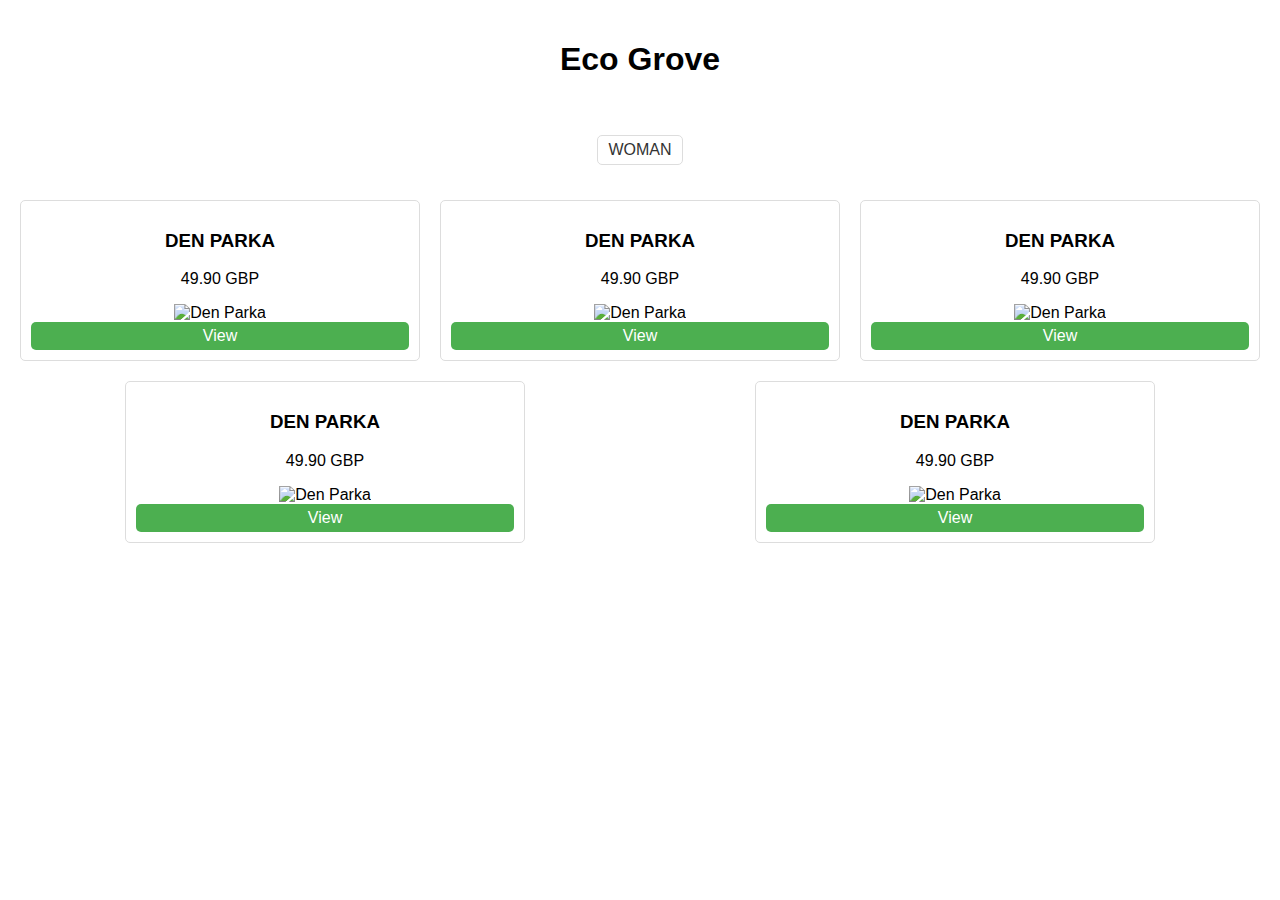
==== kids.html @ e875d300 "Initial commit" ====
<!DOCTYPE html>
<html lang="en">
<head>
  <meta charset="UTF-8">
  <meta name="viewport" content="width=device-width, initial-scale=1.0">
  <link rel="stylesheet" href="styles.css">
  <title>Eco Grove</title>
</head>
<body>
  <header>
    <h1>Eco Grove</h1>
  </header>
 
  <main>
    <section id="categories">
      <!-- Categories list -->
      <a href="#" class="category-item">WOMAN</a>
      <!-- ... -->
    </section>
    <section id="products">
      <!-- Products list -->
      <article class="product-item">
        <h3>DEN PARKA</h3>
        <p>49.90 GBP</p>
        <img src="https://i.pinimg.com/236x/d0/98/15/d098159f019bf116d5ab4426d6d83ee5.jpg" alt="Den Parka">
        <a href="#" class="view-product-btn">View</a>

      </article>
      <article class="product-item">
        <h3>DEN PARKA</h3>
        <p>49.90 GBP</p>
        <img src="https://i.pinimg.com/236x/51/65/5d/51655dc1fa09586d8d44a6e38a716404.jpg" alt="Den Parka">
        <a href="#" class="view-product-btn">View</a>

      </article>

    </article>
    <article class="product-item">
      <h3>DEN PARKA</h3>
      <p>49.90 GBP</p>
      <img src="https://i.pinimg.com/236x/68/7d/f0/687df08c8be138a08e5ebc0eee28a3f0.jpg" alt="Den Parka">
      <a href="#" class="view-product-btn">View</a>

    </article>

    <article class="product-item">
      <h3>DEN PARKA</h3>
      <p>49.90 GBP</p>
      <img src="https://i.pinimg.com/236x/52/c9/63/52c963fa98f5335a1de07a0257089e0a.jpg" alt="Den Parka">
      <a href="#" class="view-product-btn">View</a>

    </article>
      <!-- ... -->

      <article class="product-item">
        <h3>DEN PARKA</h3>
        <p>49.90 GBP</p>
        <img src="https://i.pinimg.com/236x/23/83/aa/2383aa9b8d7695d225b61c2d5251635c.jpg" alt="Den Parka">
        <a href="#" class="view-product-btn">View</a>
  
      </article>
    </section>
  </main>
  <script src="scripts.js"></script>
</body>
</html>
---- styles.css ----
body {
  font-family: Arial, sans-serif;
}
header {
  text-align: center;
  padding: 20px;
}
nav {
  display: flex;
  justify-content: space-around;
  padding: 10px;
  background-color: #ddd;
}
#categories {
  display: flex;
  flex-wrap: wrap;
  justify-content: space-around;
  padding: 10px;
}
.category-item {
  padding: 5px 10px;
  margin: 5px;
  border: 1px solid #ddd;
  border-radius: 5px;
  text-decoration: none;
  color: #333;
}
#products {
  display: flex;
  flex-wrap: wrap;
  justify-content: space-around;
  padding: 10px;
}
.product-item {
  width: 30%;
  padding: 10px;
  margin: 10px;
  border: 1px solid #ddd;
  border-radius: 5px;
  text-align: center;
}
.view-product-btn {
  display: block;
  margin: 0 auto;
  padding: 5px 10px;
  background-color: #4CAF50;
  color: white;
  text-decoration: none;
  border-radius: 5px;
  margin-top: 10px;
}


/* styles.css */

body, html {
  margin: 0;
  padding: 0;
}

/* Full-screen image */
article.product-item1{
  position: relative;
  top: 30%;
  left: 0;
  width: 100%;
  height: 90%;
  overflow: hidden;
}

/* Ensure the image covers the entire area */
article.product-item1 img {
  width: 100%;
  height: 100%;
  object-fit: cover;
}
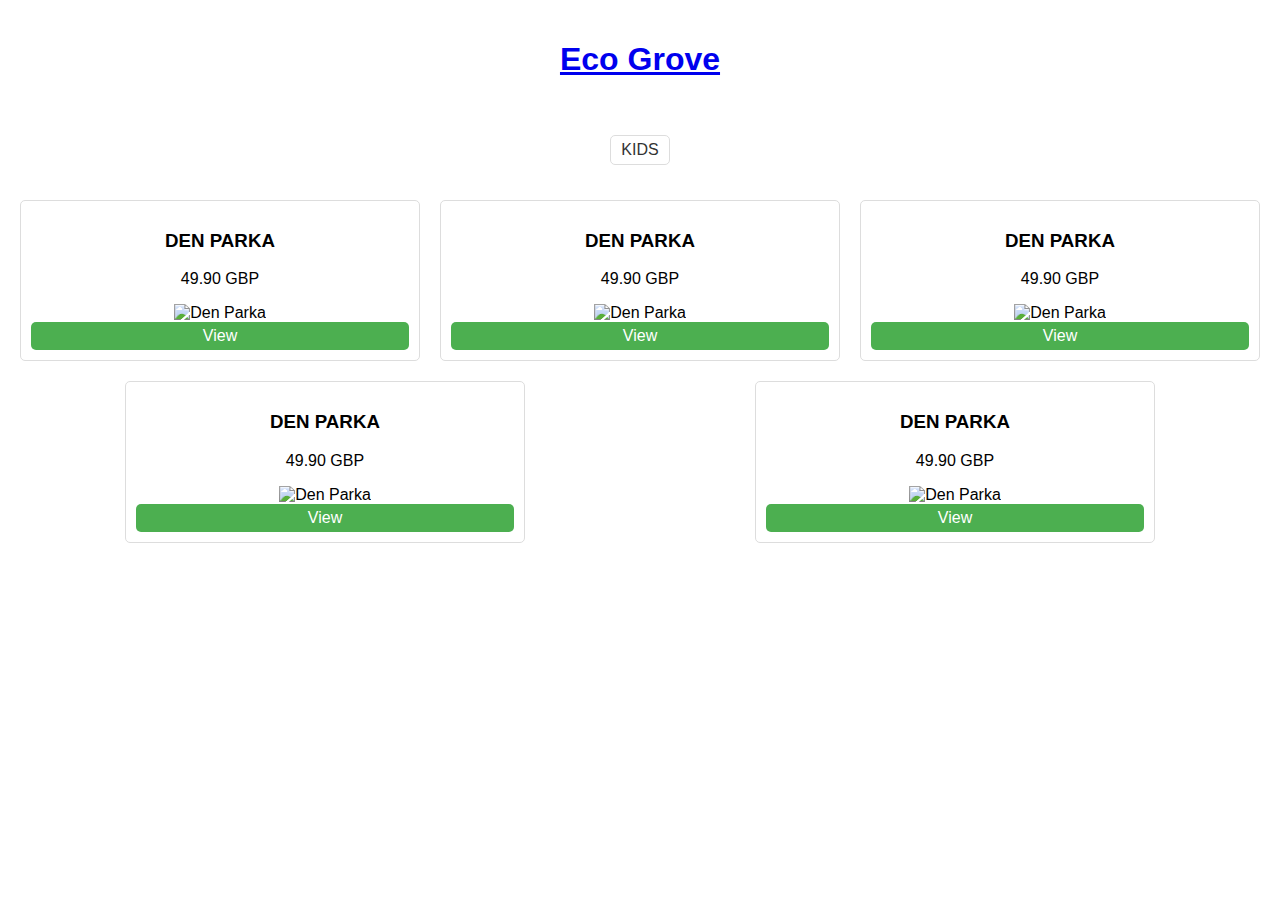
==== commit d1bed9ce: "Nav Changed" ====
--- a/kids.html
+++ b/kids.html
@@ -8,13 +8,13 @@
 </head>
 <body>
   <header>
-    <h1>Eco Grove</h1>
+    <h1><a href="index.html">Eco Grove</a></h1> <!-- Link to the home page -->
   </header>
  
   <main>
     <section id="categories">
       <!-- Categories list -->
-      <a href="#" class="category-item">WOMAN</a>
+      <a href="#" class="category-item">KIDS</a>
       <!-- ... -->
     </section>
     <section id="products">
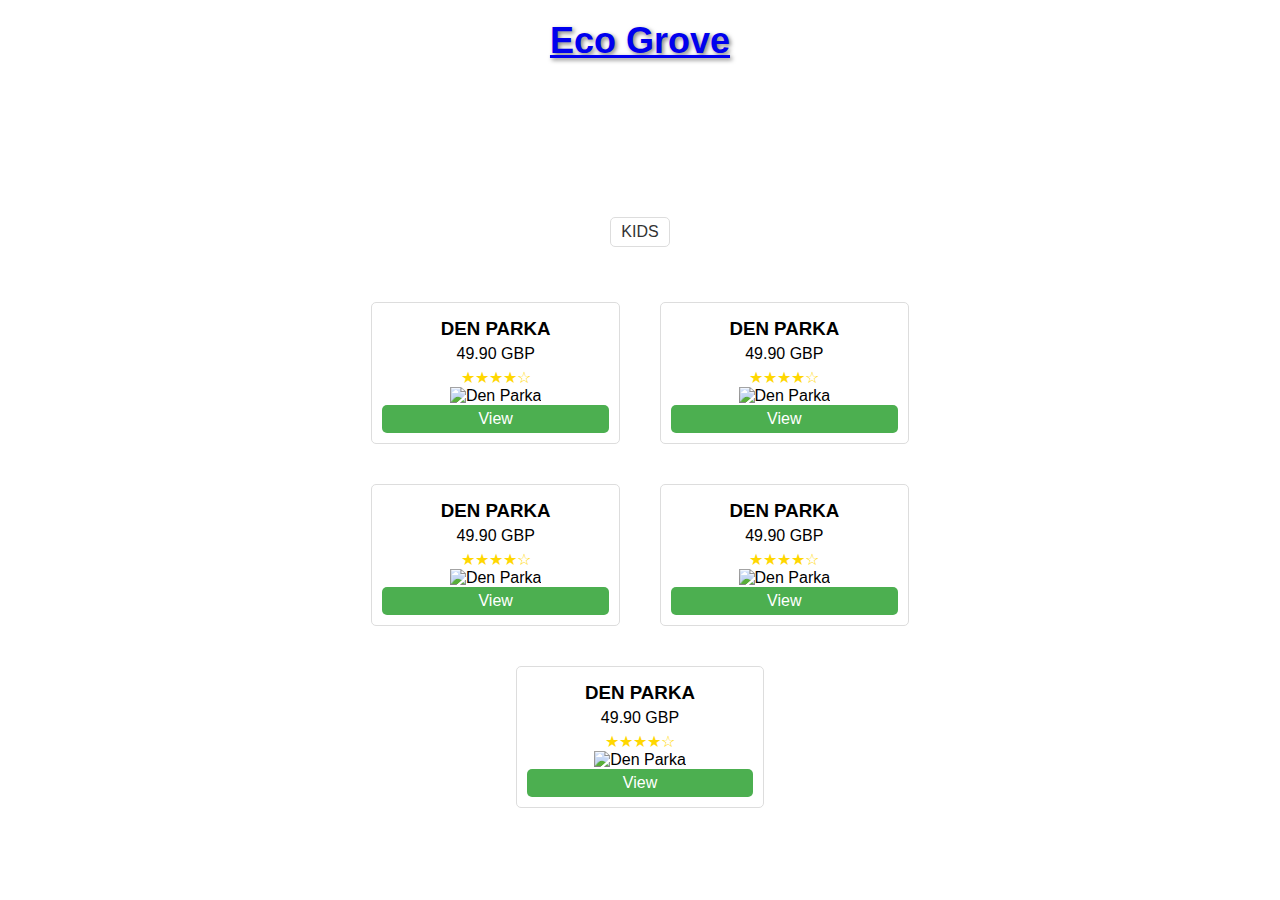
==== commit ed855bea: "Sign in button" ====
--- a/kids.html
+++ b/kids.html
@@ -5,6 +5,84 @@
   <meta name="viewport" content="width=device-width, initial-scale=1.0">
   <link rel="stylesheet" href="styles.css">
   <title>Eco Grove</title>
+  <style>
+    /* Resetting default margin and padding */
+    body, html {
+        margin: 0;
+        padding: 0;
+    }
+
+    /* Header styles */
+    #header {
+      position: fixed;
+      top: 0;
+      left: 0;
+      width: 100%;
+      padding: 20px 0;
+      text-align: center;
+      background-color: rgba(255, 255, 255, 0.8); /* Transparent background with 80% opacity */
+      z-index: 1000; /* Ensure header is on top of other content */
+      transition: background-color 0.3s; /* Smooth transition for background color */
+  }
+  
+  #header.opaque {
+      background-color: #ffffff; /* Opaque white background */
+  }
+  
+  #header h1 {
+      margin: 0;
+      font-size: 24px;
+  }
+
+h1 {
+  margin: 0; /* Remove default margin */
+  font-size: 36px; /* Larger font size */
+  text-shadow: 2px 2px 4px rgba(0, 0, 0, 0.5); /* Text shadow for depth */
+}
+
+    /* Main section styles */
+    main {
+
+      margin-top: 100px; /* Adjust margin to accommodate fixed header */
+        display: flex; /* Use flexbox for layout */
+        flex-direction: column; /* Arrange items vertically */
+        align-items: center; /* Center items horizontally */
+        padding: 20px 0; /* Add some padding */
+    }
+
+    /* Product section styles */
+    #products {
+      padding: 20px;
+        display: flex; /* Use flexbox for layout */
+        flex-wrap: wrap; /* Allow items to wrap */
+        justify-content: center; /* Center items horizontally */
+        max-width: 800px; /* Limit width of product section */
+        margin: 0 auto; /* Center product section */
+    }
+
+    /* Product item styles */
+    .product-item {
+        margin: 20px; /* Add some space between product items */
+        padding: 10px; /* Add padding */
+        border: 1px solid #ddd; /* Add border */
+        border-radius: 5px; /* Add border radius */
+        width: calc(33.33% - 40px); /* Set width of product item (33.33% of container width minus margins) */
+        text-align: center; /* Center align text */
+    }
+
+    .product-item img {
+        max-width: 100%; /* Ensure image doesn't exceed container width */
+        height: auto; /* Maintain aspect ratio */
+    }
+
+    .product-item h3, .product-item p {
+        margin: 5px 0; /* Add some space between text elements */
+    }
+
+    .product-item .ratings {
+        color: gold; /* Color for rating stars */
+    }
+  </style>
 </head>
 <body>
   <header>
@@ -22,6 +100,7 @@
       <article class="product-item">
         <h3>DEN PARKA</h3>
         <p>49.90 GBP</p>
+        <div class="ratings">★★★★☆</div> <!-- Ratings with stars -->
         <img src="https://i.pinimg.com/236x/d0/98/15/d098159f019bf116d5ab4426d6d83ee5.jpg" alt="Den Parka">
         <a href="#" class="view-product-btn">View</a>
 
@@ -29,6 +108,7 @@
       <article class="product-item">
         <h3>DEN PARKA</h3>
         <p>49.90 GBP</p>
+        <div class="ratings">★★★★☆</div> <!-- Ratings with stars -->
         <img src="https://i.pinimg.com/236x/51/65/5d/51655dc1fa09586d8d44a6e38a716404.jpg" alt="Den Parka">
         <a href="#" class="view-product-btn">View</a>
 
@@ -38,6 +118,7 @@
     <article class="product-item">
       <h3>DEN PARKA</h3>
       <p>49.90 GBP</p>
+      <div class="ratings">★★★★☆</div> <!-- Ratings with stars -->
       <img src="https://i.pinimg.com/236x/68/7d/f0/687df08c8be138a08e5ebc0eee28a3f0.jpg" alt="Den Parka">
       <a href="#" class="view-product-btn">View</a>
 
@@ -46,6 +127,7 @@
     <article class="product-item">
       <h3>DEN PARKA</h3>
       <p>49.90 GBP</p>
+      <div class="ratings">★★★★☆</div> <!-- Ratings with stars -->
       <img src="https://i.pinimg.com/236x/52/c9/63/52c963fa98f5335a1de07a0257089e0a.jpg" alt="Den Parka">
       <a href="#" class="view-product-btn">View</a>
 
@@ -55,6 +137,7 @@
       <article class="product-item">
         <h3>DEN PARKA</h3>
         <p>49.90 GBP</p>
+        <div class="ratings">★★★★☆</div> <!-- Ratings with stars -->
         <img src="https://i.pinimg.com/236x/23/83/aa/2383aa9b8d7695d225b61c2d5251635c.jpg" alt="Den Parka">
         <a href="#" class="view-product-btn">View</a>
   
@@ -62,5 +145,16 @@
     </section>
   </main>
   <script src="scripts.js"></script>
+  <script>
+    window.addEventListener('scroll', function() {
+      var header = document.getElementById('header');
+      if (window.scrollY > 0) {
+          header.classList.add('opaque');
+      } else {
+          header.classList.remove('opaque');
+      }
+  });
+  
+  </script>
 </body>
 </html>